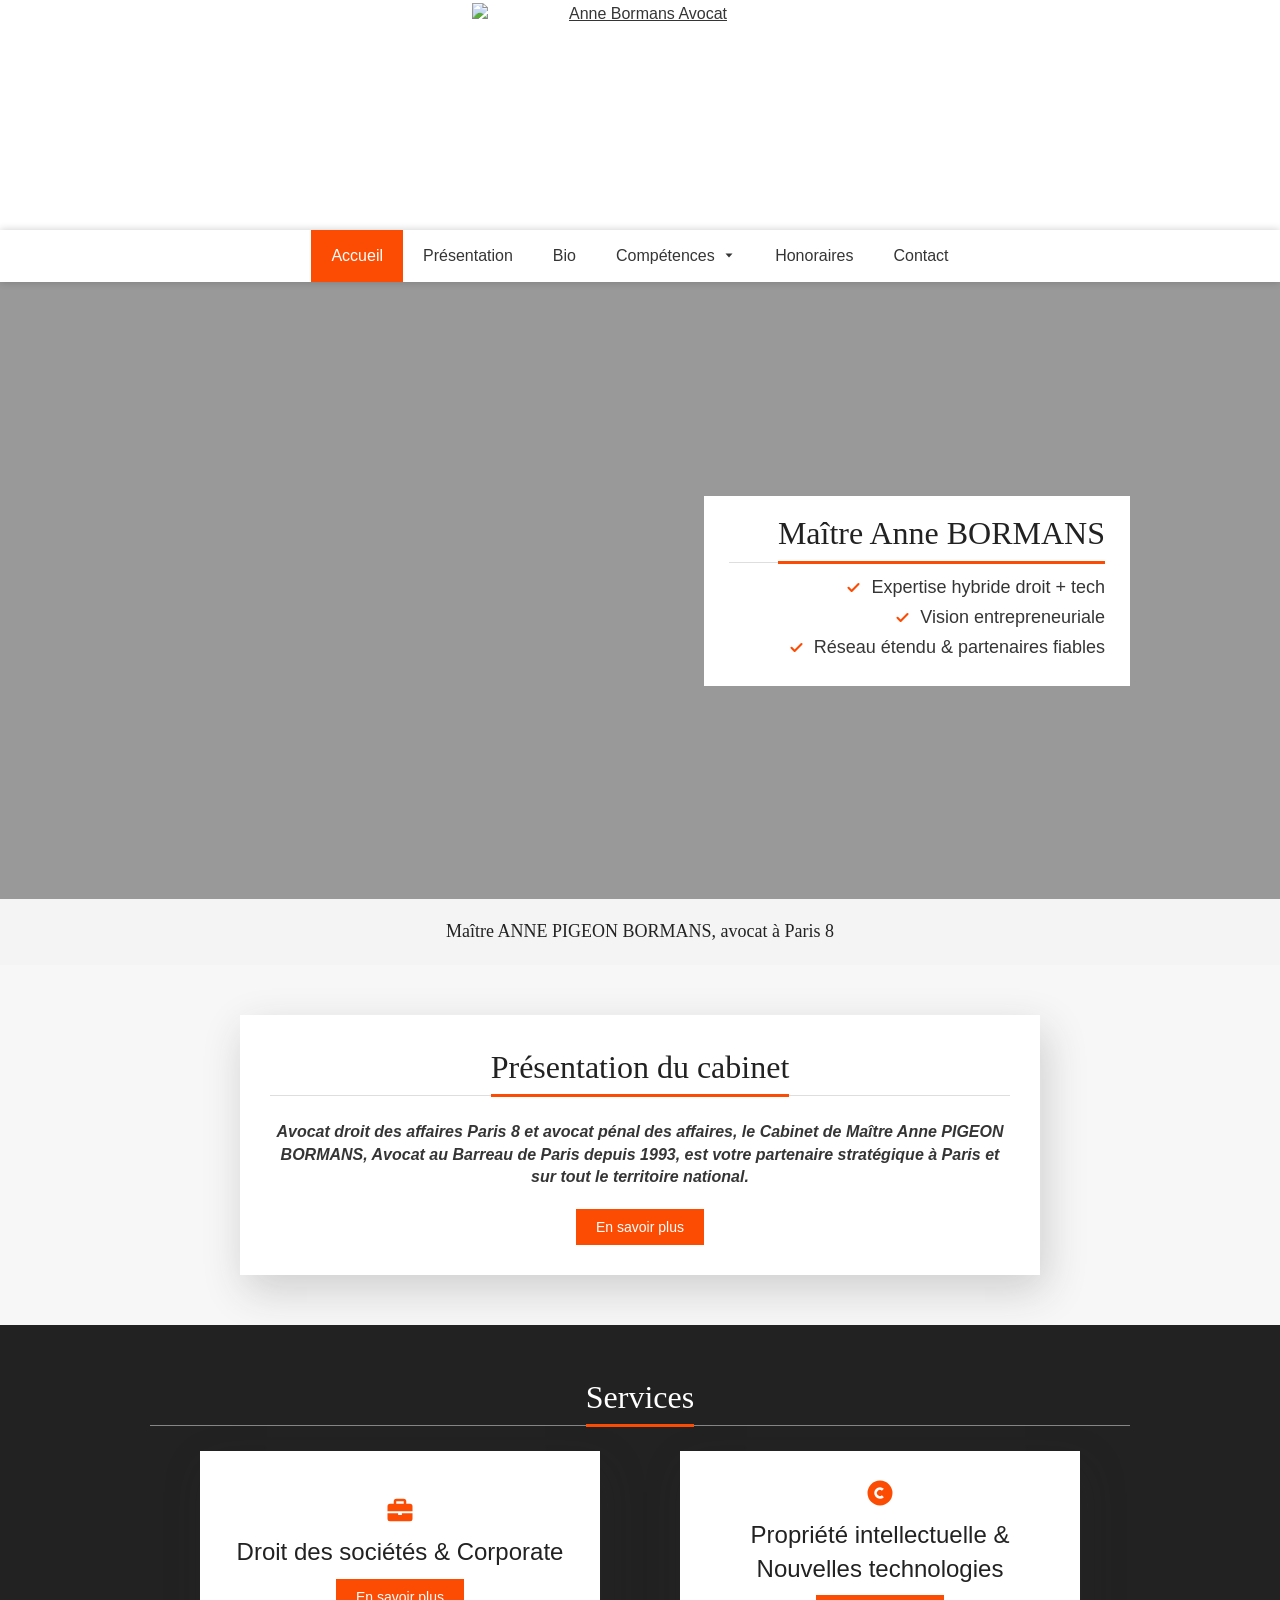
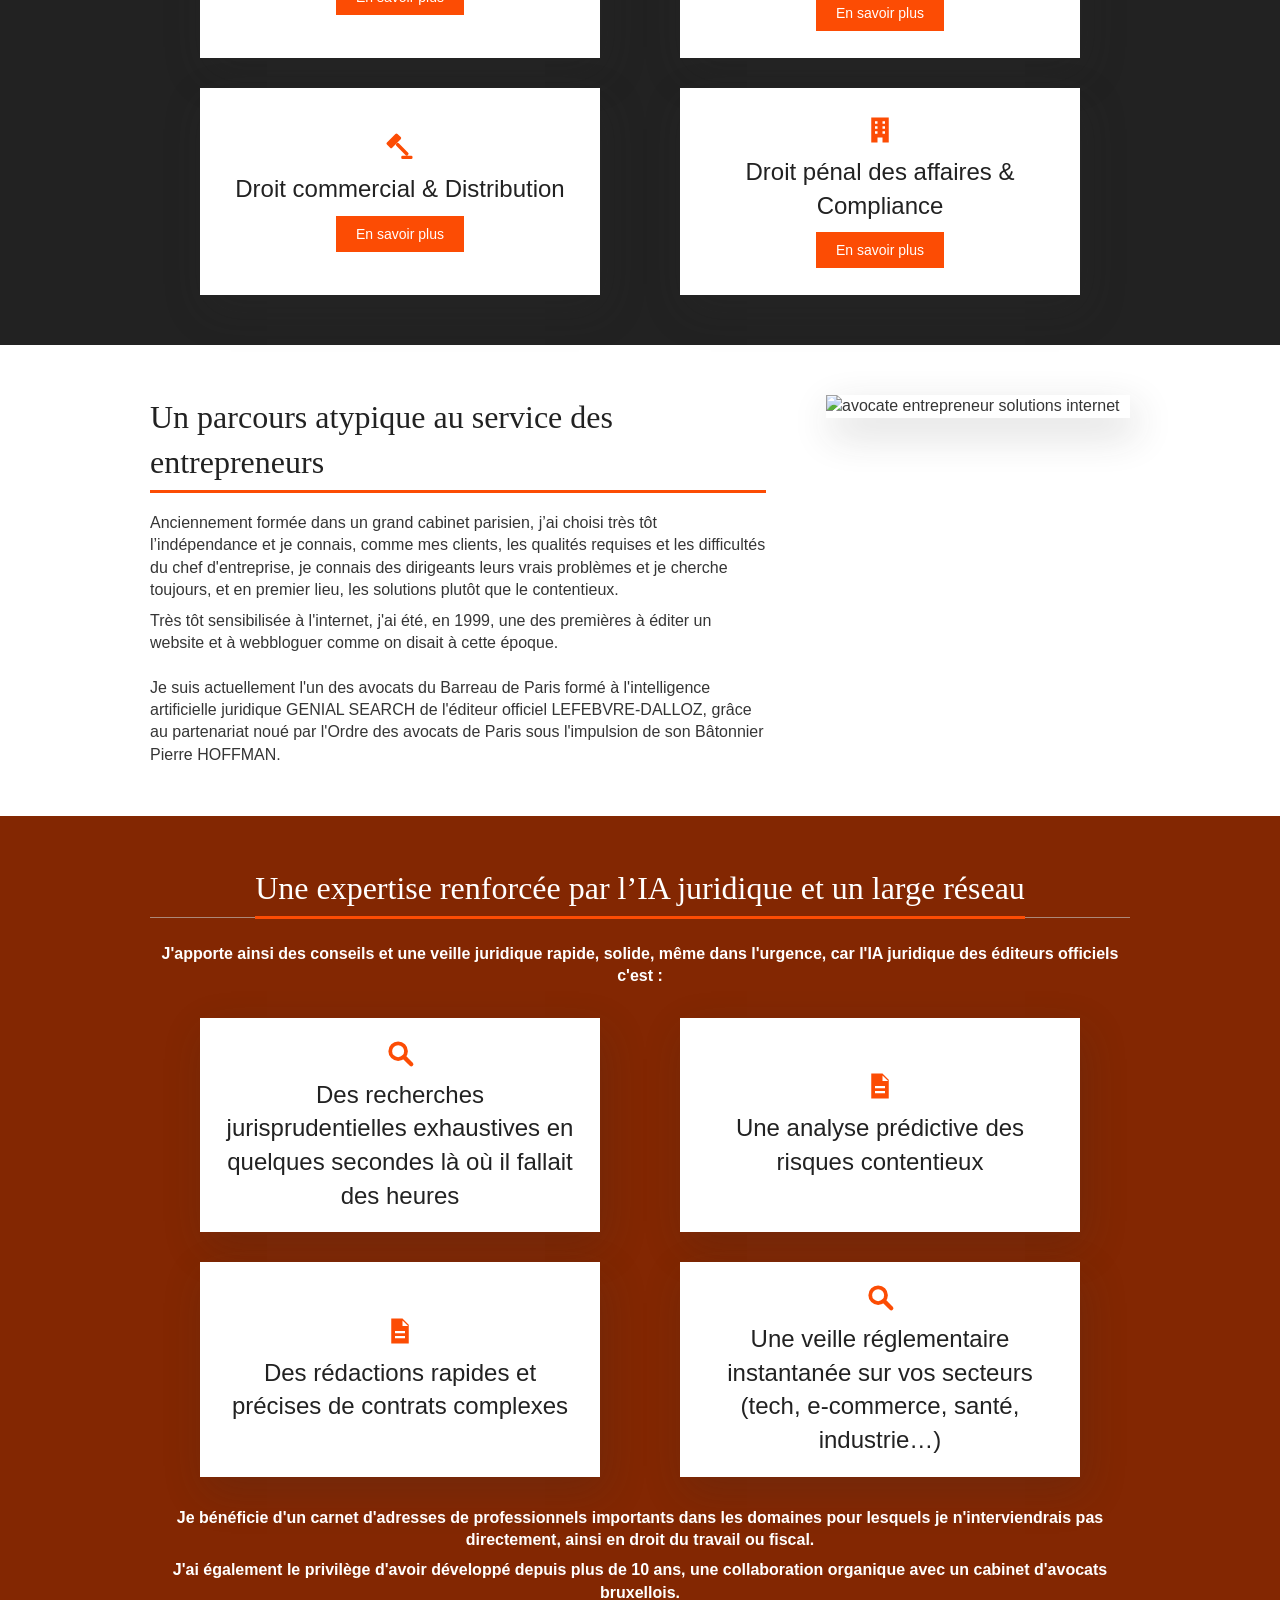
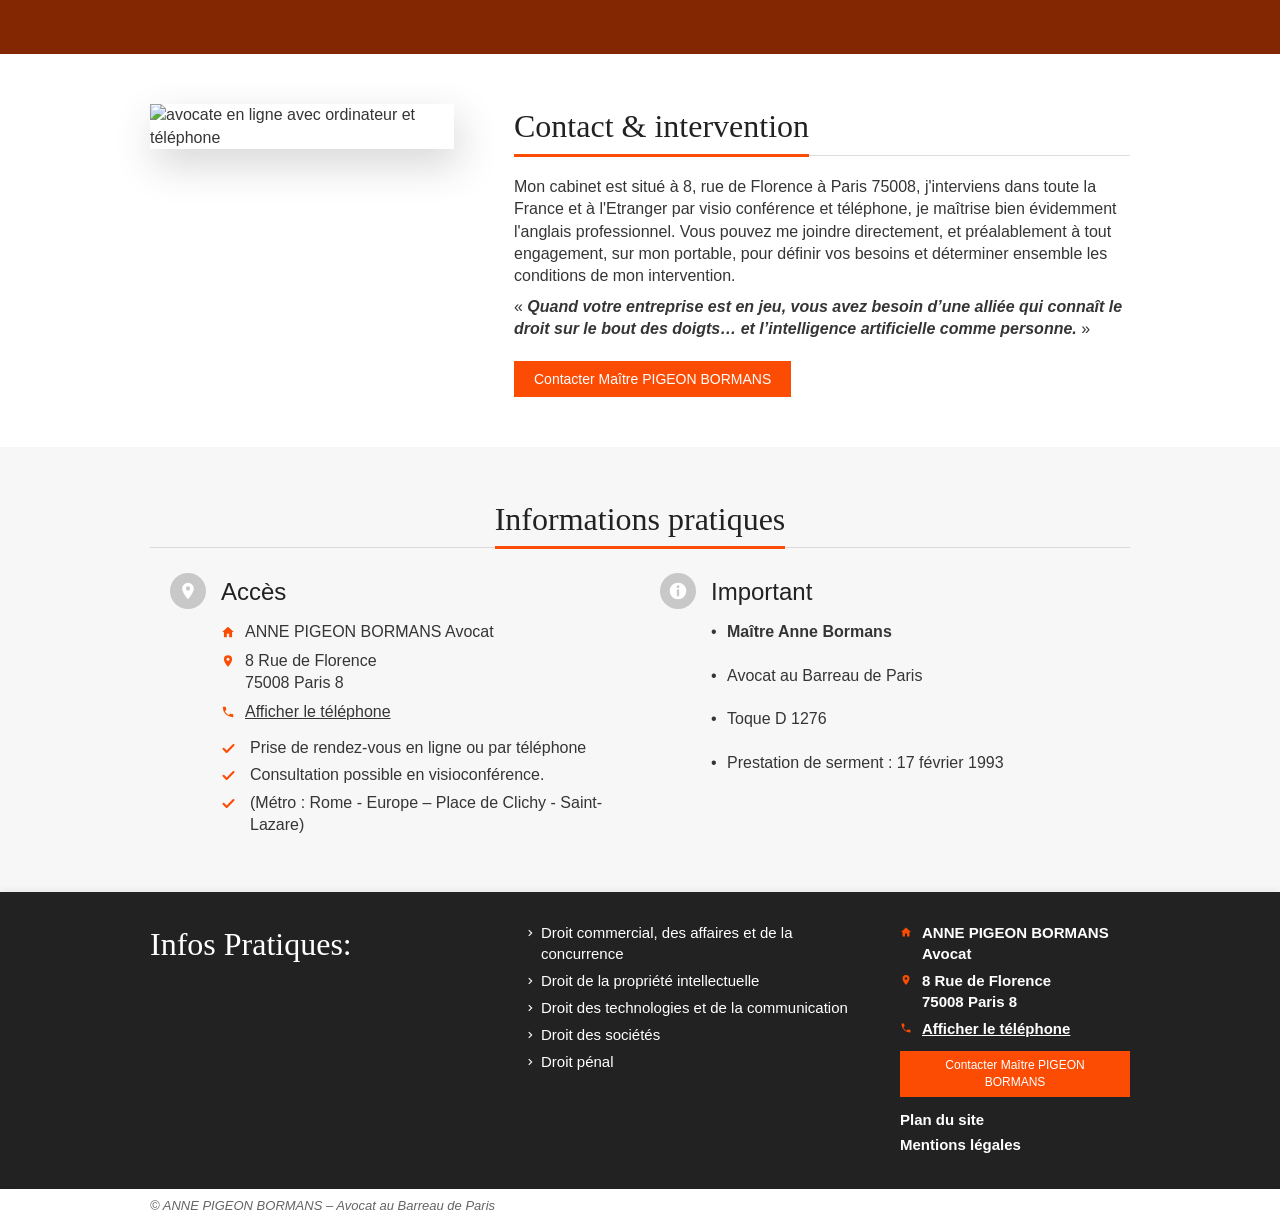
==== index.html @ 4cc4a8d3 "Site Anne PIGEON BORMANS – version initiale Co-Authored-By: Claude Opus 5.5 <noreply@anthropic.com> " ====
<!DOCTYPE html>
<html lang="fr">
<head>
  <meta charset="utf-8">
  <meta name="viewport" content="width=device-width, initial-scale=1">
  <title>Avocat droit des affaires Paris 8 – Maître Bormans</title>
  <meta name="description" content="Avocat en droit des affaires et pénal des affaires à Paris 8, apportant une expertise juridique et technologique pour accompagner les entreprises.">
  <link rel="canonical" href="https://www.annebormansavocat.fr/">
  <link rel="stylesheet" href="assets/css/style.css">
</head>
<body>

  <!-- ===================== EN-TÊTE ===================== -->
  <header class="site-header">
    <a class="logo" href="index.html"><img src="assets/img/logo.png" alt="Anne Bormans Avocat" width="336" height="224"></a>
  </header>

  <!-- Barre mobile : téléphone, plan, menu -->
  <div class="mobile-bar">
    <a href="tel:0698020542" aria-label="Appeler"><span class="i i-phone" aria-hidden="true"></span></a>
    <a href="https://maps.google.com/maps?q=8%20Rue%20de%20Florence,%20Paris%208,%2075008" target="_blank" rel="noopener" aria-label="Plan d'accès"><span class="i i-marker" aria-hidden="true"></span></a>
    <button type="button" data-open-menu aria-label="Menu"><span class="i i-bars" aria-hidden="true"></span></button>
  </div>
  <nav class="mobile-menu" aria-label="Menu mobile">
    <button class="close" type="button" data-close-menu aria-label="Fermer"><span class="i i-close" aria-hidden="true"></span></button>
      <ul>
        <li class="active"><a href="index.html">Accueil</a></li>
        <li><a href="maitre-pigeon-bormans-avocat-paris-8.html">Présentation</a></li>
        <li><a href="bio.html">Bio</a></li>
        <li>
          <button class="folder" type="button">Compétences <span class="i i-caret" aria-hidden="true"></span></button>
          <ul class="submenu">
            <li><a href="droit-commercial-des-affaires-et-de-la-concurrence-avocat-paris-8-75008.html">Droit commercial, des affaires et de la concurrence</a></li>
            <li><a href="droit-de-la-propriete-intellectuelle-avocat-paris-8-75008.html">Droit de la propriété intellectuelle</a></li>
            <li><a href="droit-des-nouvelles-technologies-de-l-informatique-et-de-la-communication-avocat-paris-8-75008.html">Droit des nouvelles technologies, de l’informatique et de la communication</a></li>
            <li><a href="droit-des-societes-avocat-paris-8-75008.html">Droit des sociétés</a></li>
            <li><a href="droit-penal-avocat-paris-8-75008.html">Droit pénal</a></li>
          </ul>
        </li>
        <li><a href="honoraires.html">Honoraires</a></li>
        <li><a href="contact-anne-pigeon-bormans-avocat-paris-8.html">Contact</a></li>
      </ul>
  </nav>

  <!-- Menu principal -->
  <nav class="main-nav" aria-label="Menu principal">
      <ul>
        <li class="active"><a href="index.html">Accueil</a></li>
        <li><a href="maitre-pigeon-bormans-avocat-paris-8.html">Présentation</a></li>
        <li><a href="bio.html">Bio</a></li>
        <li>
          <button class="folder" type="button">Compétences <span class="i i-caret" aria-hidden="true"></span></button>
          <ul class="submenu">
            <li><a href="droit-commercial-des-affaires-et-de-la-concurrence-avocat-paris-8-75008.html">Droit commercial, des affaires et de la concurrence</a></li>
            <li><a href="droit-de-la-propriete-intellectuelle-avocat-paris-8-75008.html">Droit de la propriété intellectuelle</a></li>
            <li><a href="droit-des-nouvelles-technologies-de-l-informatique-et-de-la-communication-avocat-paris-8-75008.html">Droit des nouvelles technologies, de l’informatique et de la communication</a></li>
            <li><a href="droit-des-societes-avocat-paris-8-75008.html">Droit des sociétés</a></li>
            <li><a href="droit-penal-avocat-paris-8-75008.html">Droit pénal</a></li>
          </ul>
        </li>
        <li><a href="honoraires.html">Honoraires</a></li>
        <li><a href="contact-anne-pigeon-bormans-avocat-paris-8.html">Contact</a></li>
      </ul>
  </nav>

  <!-- Bandeau photo -->
  <div class="hero">
    <div class="container">
      <div class="hero-box">
        <div class="title right"><h2><span>Maître Anne BORMANS</span></h2></div>
        <ul>
          <li><span class="i i-check" aria-hidden="true"></span>Expertise hybride droit + tech</li>
          <li><span class="i i-check" aria-hidden="true"></span>Vision entrepreneuriale</li>
          <li><span class="i i-check" aria-hidden="true"></span>Réseau étendu &amp; partenaires fiables</li>
        </ul>
      </div>
    </div>
  </div>

  <!-- Titre de la page -->
  <div class="h1-band"><h1>Maître ANNE PIGEON BORMANS, avocat à Paris 8</h1></div>

  <main>
    <!-- Présentation du cabinet -->
    <section class="section bg-gris">
      <div class="container">
        <div class="card card-center">
          <div class="title center"><h2><span>Présentation du cabinet</span></h2></div>
          <p class="lead">Avocat droit des affaires Paris 8 et avocat pénal des affaires, le Cabinet de Maître Anne PIGEON BORMANS, Avocat au Barreau de Paris depuis 1993, est votre partenaire stratégique à Paris et sur tout le territoire national.</p>
          <div class="actions center"><a class="btn" href="maitre-pigeon-bormans-avocat-paris-8.html">En savoir plus</a></div>
        </div>
      </div>
    </section>
    <!-- Services -->
    <section class="section bg-noir">
      <div class="container">
        <div class="title center"><h2><span>Services</span></h2></div>
        <div class="grid-2">
          <div class="box">
            <span class="i i-briefcase" aria-hidden="true"></span>
            <h3>Droit des sociétés &amp; Corporate</h3>
            <a class="btn" href="droit-des-societes-avocat-paris-8-75008.html">En savoir plus</a>
          </div>
          <div class="box">
            <span class="i i-copyright" aria-hidden="true"></span>
            <h3>Propriété intellectuelle &amp; Nouvelles technologies</h3>
            <a class="btn" href="droit-de-la-propriete-intellectuelle-avocat-paris-8-75008.html">En savoir plus</a>
          </div>
          <div class="box">
            <span class="i i-gavel" aria-hidden="true"></span>
            <h3>Droit commercial &amp; Distribution</h3>
            <a class="btn" href="droit-commercial-des-affaires-et-de-la-concurrence-avocat-paris-8-75008.html">En savoir plus</a>
          </div>
          <div class="box">
            <span class="i i-building" aria-hidden="true"></span>
            <h3>Droit pénal des affaires &amp; Compliance</h3>
            <a class="btn" href="droit-penal-avocat-paris-8-75008.html">En savoir plus</a>
          </div>
        </div>
      </div>
    </section>
    <!-- Un parcours atypique -->
    <section class="section">
      <div class="container">
        <div class="media reverse">
          <div class="media-img"><img src="assets/img/accueil-parcours.jpg" alt="avocate entrepreneur solutions internet" loading="lazy"></div>
          <div class="media-text">
            <div class="title left"><h2><span>Un parcours atypique au service des entrepreneurs</span></h2></div>
            <p>Anciennement formée dans un grand cabinet parisien, j’ai choisi très tôt l’indépendance et je connais, comme mes clients, les qualités requises et les difficultés du chef d'entreprise, je connais des dirigeants leurs vrais problèmes et je cherche toujours, et en premier lieu, les solutions plutôt que le contentieux.</p>
            <p>Très tôt sensibilisée à l'internet, j'ai été, en 1999, une des premières à éditer un website et à webbloguer comme on disait à cette époque.<br><br>Je suis actuellement l'un des avocats du Barreau de Paris formé à l'intelligence artificielle juridique GENIAL SEARCH de l'éditeur officiel LEFEBVRE-DALLOZ, grâce au partenariat noué par l'Ordre des avocats de Paris sous l'impulsion de son Bâtonnier Pierre HOFFMAN.</p>
          </div>
        </div>
      </div>
    </section>
    <!-- Expertise IA et réseau -->
    <section class="section bg-brique">
      <div class="container">
        <div class="title center"><h2><span>Une expertise renforcée par l’IA juridique et un large réseau</span></h2></div>
        <p class="intro-ia">J'apporte ainsi des conseils et une veille juridique rapide, solide, même dans l'urgence, car l'IA juridique des éditeurs officiels c'est :</p>
        <div class="grid-2">
          <div class="box">
            <span class="i i-search" aria-hidden="true"></span>
            <h3>Des recherches jurisprudentielles exhaustives en quelques secondes là où il fallait des heures</h3>
          </div>
          <div class="box">
            <span class="i i-document" aria-hidden="true"></span>
            <h3>Une analyse prédictive des risques contentieux</h3>
          </div>
          <div class="box">
            <span class="i i-document" aria-hidden="true"></span>
            <h3>Des rédactions rapides et précises de contrats complexes</h3>
          </div>
          <div class="box">
            <span class="i i-search" aria-hidden="true"></span>
            <h3>Une veille réglementaire instantanée sur vos secteurs (tech, e-commerce, santé, industrie…)</h3>
          </div>
        </div>
        <div class="outro-ia">
          <p>Je bénéficie d'un carnet d'adresses de professionnels importants dans les domaines pour lesquels je n'interviendrais pas directement, ainsi en droit du travail ou fiscal.</p>
          <p>J'ai également le privilège d'avoir développé depuis plus de 10 ans, une collaboration organique avec un cabinet d'avocats bruxellois.</p>
        </div>
      </div>
    </section>
    <!-- Contact & intervention -->
    <section class="section">
      <div class="container">
        <div class="media">
          <div class="media-img"><img src="assets/img/accueil-contact.jpg" alt="avocate en ligne avec ordinateur et téléphone" loading="lazy"></div>
          <div class="media-text">
            <div class="title left"><h2><span>Contact &amp; intervention</span></h2></div>
            <p>Mon cabinet est situé à 8, rue de Florence à Paris 75008, j'interviens dans toute la France et à l'Etranger par visio conférence et téléphone, je maîtrise bien évidemment l'anglais professionnel. Vous pouvez me joindre directement, et préalablement à tout engagement, sur mon portable, pour définir vos besoins et déterminer ensemble les conditions de mon intervention.</p>
            <p>« <strong><em>Quand votre entreprise est en jeu, vous avez besoin d’une alliée qui connaît le droit sur le bout des doigts… et l’intelligence artificielle comme personne.</em></strong> »</p>
            <div class="actions"><a class="btn" href="contact-anne-pigeon-bormans-avocat-paris-8.html">Contacter Maître PIGEON BORMANS</a></div>
          </div>
        </div>
      </div>
    </section>
    <!-- Informations pratiques -->
    <section class="section bg-gris">
      <div class="container">
        <div class="title center"><h2><span>Informations pratiques</span></h2></div>
        <div class="infos">
          <div class="col">
            <h3><span class="round"><span class="i i-marker" aria-hidden="true"></span></span>Accès</h3>
            <div class="lines">
              <div class="line"><span class="i i-home" aria-hidden="true"></span><span>ANNE PIGEON BORMANS Avocat</span></div>
              <div class="line"><span class="i i-marker" aria-hidden="true"></span><span>8 Rue de Florence<br>75008 Paris 8</span></div>
              <div class="line"><span class="i i-phone" aria-hidden="true"></span><a class="reveal-phone" href="tel:0698020542" data-phone="06 98 02 05 42">Afficher le téléphone</a></div>
              <ul class="checks">
                <li><span class="i i-check" aria-hidden="true"></span>Prise de rendez-vous en ligne ou par téléphone</li>
                <li><span class="i i-check" aria-hidden="true"></span>Consultation possible en visioconférence.</li>
                <li><span class="i i-check" aria-hidden="true"></span>(Métro : Rome - Europe – Place de Clichy - Saint-Lazare)</li>
              </ul>
            </div>
          </div>
          <div class="col">
            <h3><span class="round"><span class="i i-info" aria-hidden="true"></span></span>Important</h3>
            <div class="lines">
              <ul class="bullets">
                <li><strong>Maître Anne Bormans</strong></li>
                <li>Avocat au Barreau de Paris</li>
                <li>Toque D 1276</li>
                <li>Prestation de serment : 17 février 1993</li>
              </ul>
            </div>
          </div>
        </div>
      </div>
    </section>
  </main>

  <!-- ===================== PIED DE PAGE ===================== -->
  <footer class="site-footer">
    <div class="container footer-grid">
      <div><h2>Infos Pratiques:</h2></div>
      <div>
        <ul class="footer-links">
          <li><span class="i i-chevron" aria-hidden="true"></span><a href="droit-commercial-des-affaires-et-de-la-concurrence-avocat-paris-8-75008.html">Droit commercial, des affaires et de la concurrence</a></li>
          <li><span class="i i-chevron" aria-hidden="true"></span><a href="droit-de-la-propriete-intellectuelle-avocat-paris-8-75008.html">Droit de la propriété intellectuelle</a></li>
          <li><span class="i i-chevron" aria-hidden="true"></span><a href="droit-des-nouvelles-technologies-de-l-informatique-et-de-la-communication-avocat-paris-8-75008.html">Droit des technologies et de la communication</a></li>
          <li><span class="i i-chevron" aria-hidden="true"></span><a href="droit-des-societes-avocat-paris-8-75008.html">Droit des sociétés</a></li>
          <li><span class="i i-chevron" aria-hidden="true"></span><a href="droit-penal-avocat-paris-8-75008.html">Droit pénal</a></li>
        </ul>
      </div>
      <div>
        <div class="line"><span class="i i-home" aria-hidden="true"></span><span>ANNE PIGEON BORMANS Avocat</span></div>
        <div class="line"><span class="i i-marker" aria-hidden="true"></span><span>8 Rue de Florence<br>75008 Paris 8</span></div>
        <div class="line"><span class="i i-phone" aria-hidden="true"></span><a class="reveal-phone" href="tel:0698020542" data-phone="06 98 02 05 42">Afficher le téléphone</a></div>
        <a class="btn" href="contact-anne-pigeon-bormans-avocat-paris-8.html">Contacter Maître PIGEON BORMANS</a>
        <ul class="footer-legal">
          <li><a href="plan-du-site.html">Plan du site</a></li>
          <li><a href="mentions-legales.html">Mentions légales</a></li>
        </ul>
      </div>
    </div>
  </footer>
  <div class="subfooter"><div class="container">© ANNE PIGEON BORMANS – Avocat au Barreau de Paris</div></div>

  <button id="backtotop" type="button" aria-label="Retour en haut"><span class="i i-arrowup" aria-hidden="true"></span></button>
  <script src="assets/js/main.js"></script>
</body>
</html>
---- assets/css/style.css ----
/* =========================================================
   Site Anne PIGEON BORMANS – Avocat
   Feuille de style unique pour toutes les pages.
   Couleurs et polices : modifier les variables ci-dessous.
   ========================================================= */
:root{
  --orange:#fc4c04;      /* couleur principale (boutons, soulignés, icônes) */
  --orange-hover:#d93f00;
  --noir:#222222;        /* fond des sections sombres + pied de page */
  --brique:#832702;      /* fond des sections rouge brique */
  --gris-clair:#f7f7f7;  /* fond des sections gris clair */
  --texte:#353535;
  --titre:#222222;
  --ligne:rgba(200,200,200,.6);
  --ombre:5px 15px 40px 0 rgba(47,47,47,.2);
  --serif:Georgia,"Times New Roman",serif;
  --sans:"Lucida Sans","Lucida Sans Unicode","Lucida Grande","Segoe UI",Tahoma,sans-serif;
  --largeur:980px;
}
*,*::before,*::after{box-sizing:border-box}
html{scroll-behavior:smooth}
body{margin:0;font-family:var(--sans);font-size:16px;line-height:1.4;color:var(--texte);background:#fff;-webkit-font-smoothing:antialiased}
img{max-width:100%;height:auto;display:block}
a{color:inherit}
p{margin:0 0 8px}
p:last-child{margin-bottom:0}
h1,h2,h3{font-weight:normal;color:var(--titre);margin:0}
h3{font-family:var(--sans);font-size:24px;line-height:1.4}
ul{margin:0;padding:0;list-style:none}
.container{max-width:calc(var(--largeur) + 20px);margin:0 auto;padding:0 10px}
.center{text-align:center}

/* ---------- Icônes (SVG en masque, prennent la couleur du texte) ---------- */
.i{display:inline-block;width:1em;height:1em;flex:none;background:currentColor;
   -webkit-mask:var(--m) center/contain no-repeat;mask:var(--m) center/contain no-repeat;vertical-align:-.13em}

/* ---------- En-tête : logo ---------- */
.site-header{background:#fff;text-align:center;padding:3px 0}
.site-header .logo{display:inline-block}
.site-header .logo img{width:336px;height:auto;margin:0 auto}

/* ---------- Menu principal ---------- */
.main-nav{position:sticky;top:0;z-index:50;background:#fff;box-shadow:0 0 8px 0 rgba(0,0,0,.2)}
.main-nav>ul{display:flex;justify-content:center;flex-wrap:wrap}
.main-nav li{position:relative}
.main-nav a,.main-nav .folder{display:block;padding:15px 20px;text-decoration:none;color:var(--texte);font-size:16px;cursor:pointer;background:none;border:0;font-family:inherit;line-height:1.4}
.main-nav>ul>li>a:hover,.main-nav>ul>li>.folder:hover,.main-nav>ul>li.active>a,.main-nav>ul>li.active>.folder{background:var(--orange);color:#fff}
.main-nav .folder .i{font-size:12px;margin-left:4px;vertical-align:0}
.main-nav .submenu{display:none;position:absolute;left:0;top:100%;min-width:320px;background:#fff;box-shadow:0 6px 12px rgba(0,0,0,.18);text-align:left;padding:6px 0}
.main-nav li:hover>.submenu,.main-nav li:focus-within>.submenu{display:block}
.main-nav .submenu a{padding:8px 15px;font-size:15px}
.main-nav .submenu a:hover,.main-nav .submenu li.active a{color:var(--orange)}

/* ---------- En-tête mobile (affiché sous 992px) ---------- */
.mobile-bar,.mobile-menu{display:none}

/* ---------- Bandeau photo (accueil) ---------- */
.hero{height:617px;background:#999 url("../img/hero-colonnes.jpg") center/cover no-repeat;display:flex;align-items:center}
.hero .container{width:100%;display:flex;justify-content:flex-end}
.hero-box{background:#fff;width:426px;padding:15px 25px 20px;margin:10px 0;text-align:right}
.hero-box .title{margin-bottom:12px}
.hero-box li{font-size:18px;margin-bottom:5px}
.hero-box li .i{color:var(--orange);font-size:15px;margin-right:10px}

/* ---------- Bandeau du titre H1 ---------- */
.h1-band{background:rgba(200,200,200,.2);padding:20px 10px}
.h1-band h1{font-family:var(--serif);font-size:18px;line-height:1.4;text-align:center}

/* ---------- Sections ---------- */
.section{padding:50px 10px}
.bg-gris{background:var(--gris-clair)}
.bg-noir{background:var(--noir);color:#fff}
.bg-brique{background:var(--brique);color:#fff}
.bg-noir h2,.bg-noir h3,.bg-brique h2,.bg-brique h3{color:#fff}
.bg-noir .card h2,.bg-noir .card h3,.bg-brique .card h2,.bg-brique .card h3{color:var(--titre)}

/* Titre de section : souligné orange + fine ligne grise */
.title{border-bottom:1px solid var(--ligne);margin-bottom:25px}
.title h2{font-family:var(--serif);font-size:32px;line-height:1.4;margin:0}
.title h2 span{display:inline-block;border-bottom:3px solid var(--orange);padding-bottom:5px;margin-bottom:-2px}
.title.center{text-align:center}
.title.right{text-align:right}

/* Boutons */
.btn{display:inline-block;background:var(--orange);color:#fff;text-decoration:none;font-size:14px;line-height:20px;padding:8px 20px;border:0;cursor:pointer;font-family:inherit;transition:background .2s}
.btn:hover{background:var(--orange-hover)}
.btn-block{display:block;width:100%;text-align:center}
.actions{margin-top:20px}

/* Cartes blanches avec ombre */
.card{background:#fff;color:var(--texte);box-shadow:var(--ombre);padding:30px}
.card-center{max-width:800px;margin:0 auto}
.lead{font-style:italic;font-weight:bold;text-align:center}

/* Grille de 2 cartes (Services, IA, ouvrages) */
.grid-2{display:grid;grid-template-columns:1fr 1fr;gap:30px 80px;max-width:880px;margin:0 auto}
.box{background:#fff;color:var(--texte);box-shadow:var(--ombre);padding:20px 25px;text-align:center;display:flex;flex-direction:column;align-items:center;justify-content:center;gap:10px;min-height:207px}
.box .i{font-size:30px;color:var(--orange)}
.box h3{color:var(--titre)}
.box.brique{background:var(--brique);min-height:185px}
.box.brique .i,.box.brique h3{color:#fff}
.intro-ia{text-align:center;font-weight:bold;margin-bottom:30px}
.outro-ia{text-align:center;font-weight:bold;margin-top:30px}

/* Bloc image + texte */
.media{display:grid;grid-template-columns:304px 1fr;gap:60px;align-items:start}
.media.reverse{grid-template-columns:1fr 304px}
.media.reverse .media-img{order:2}
.media-img img{box-shadow:var(--ombre);width:100%}
.media-text .title{margin-bottom:20px}
.faq-q{font-style:italic}

/* Listes avec coches */
.checks li{position:relative;padding-left:29px;margin-bottom:5px}
.checks li .i{position:absolute;left:0;top:.25em;color:var(--orange);font-size:15px}
.bg-brique .media-text .checks li .i,.bg-noir .media-text .checks li .i{color:#fff}
.checks.centered li{padding-left:0;text-align:center}
.checks.centered li .i{position:static;margin-right:8px}

/* Onglets (page Présentation) */
.tabs-nav{display:grid;grid-template-columns:repeat(3,1fr)}
.tabs-nav button{background:var(--noir);color:#fff;border:0;padding:18px 22px;font-family:inherit;font-size:18px;line-height:1.4;cursor:pointer;text-align:center}
.tabs-nav button.active,.tabs-nav button:hover{background:var(--orange)}
.tab-panel{display:none;background:var(--gris-clair);padding:30px 40px}
.tab-panel.active{display:grid;grid-template-columns:1fr 1fr;gap:40px;align-items:center}
.tab-panel h3{margin-bottom:15px}
.tab-panel img{box-shadow:var(--ombre)}

/* Informations pratiques */
.infos{display:grid;grid-template-columns:1fr 1fr;gap:40px;max-width:940px;margin:0 auto}
.infos h3{display:flex;align-items:center;gap:15px;margin-bottom:12px}
.infos h3 .round{width:36px;height:36px;border-radius:50%;background:#c8c8c8;color:#fff;display:inline-flex;align-items:center;justify-content:center;font-size:20px}
.infos .col{padding-left:0}
.infos .lines{padding-left:51px}
.infos .line{display:flex;gap:10px;margin-bottom:6px}
.infos .line .i{color:var(--orange);font-size:14px;margin-top:4px}
.infos .checks{margin-top:14px}
.infos .bullets li{margin-bottom:21px;padding-left:16px;position:relative}
.infos .bullets li::before{content:"•";position:absolute;left:0}
.reveal-phone{text-decoration:underline;cursor:pointer}

/* Formulaire de contact */
.contact-form{margin-top:25px}
.form-grid{display:grid;grid-template-columns:1fr 1fr;gap:15px 30px}
.form-grid .full{grid-column:1/-1}
.contact-form label{display:block;font-size:14px;margin-bottom:6px}
.contact-form input,.contact-form textarea{width:100%;border:1px solid #ccc;padding:8px 10px;font:inherit;font-size:15px;color:var(--texte);background:#fff}
.contact-form textarea{min-height:100px;resize:vertical}
.contact-form input:focus,.contact-form textarea:focus{outline:2px solid var(--orange);outline-offset:-1px}
.contact-form .hp{display:none}
.form-status{margin-top:15px;text-align:center;font-weight:bold}

/* Pages de texte (mentions légales, plan du site) */
.prose h2{font-family:var(--serif);font-size:24px;margin:25px 0 10px}
.prose h3{font-size:18px;margin:15px 0 6px}
.prose ul{list-style:disc;padding-left:22px;margin-bottom:8px}
.prose ul li{margin-bottom:4px}
.sitemap a{color:var(--texte)}
.sitemap a:hover{color:var(--orange)}
.sitemap ul{list-style:none;padding-left:20px}
.sitemap>ul{padding-left:0}
.sitemap li{margin:6px 0}

/* ---------- Pied de page ---------- */
.site-footer{background:var(--noir);color:#fff;font-size:15px;padding:30px 10px;box-shadow:0 0 8px 0 rgba(0,0,0,.1)}
.footer-grid{display:grid;grid-template-columns:1fr 1fr 230px;gap:40px}
.site-footer h2{font-family:var(--serif);font-size:32px;color:#fff;line-height:1.4}
.footer-links li{display:flex;gap:6px;margin-bottom:6px}
.footer-links .i{font-size:10px;margin-top:6px}
.site-footer a{color:#fff;text-decoration:none}
.site-footer a:hover{text-decoration:underline}
.footer-links a.current{text-decoration:underline}
.site-footer .line{display:flex;gap:10px;margin-bottom:6px;font-weight:bold}
.site-footer .line .i{color:var(--orange);font-size:12px;margin-top:4px}
.site-footer .reveal-phone{text-decoration:underline}
.site-footer .btn{font-size:12px;padding:6px 15px;line-height:17px;margin:12px 0;text-align:center;display:block}
.footer-legal li{margin-bottom:4px;font-weight:bold}
.subfooter{background:#fff;padding:8px 10px;font-size:13px;font-style:italic;color:#646464;box-shadow:0 3px 8px 0 rgba(0,0,0,.1)}

/* Bouton retour en haut */
#backtotop{position:fixed;right:10px;bottom:20px;width:40px;height:40px;border:0;background:#444;color:#fff;font-size:17px;cursor:pointer;display:none;align-items:center;justify-content:center;z-index:60}
#backtotop.show{display:flex}

/* =========================================================
   Tablette & mobile
   ========================================================= */
@media (max-width:991px){
  .site-header .logo img{width:240px}
  .main-nav{display:none}
  .mobile-bar{display:flex;position:sticky;top:0;z-index:50;background:#e8e8e8;border-top:1px solid #ddd}
  .mobile-bar a,.mobile-bar button{flex:1;display:flex;align-items:center;justify-content:center;height:48px;color:#222;background:none;border:0;font-size:20px;cursor:pointer;text-decoration:none}
  .mobile-menu.open{display:block;position:fixed;inset:0;z-index:70;background:#fff;overflow:auto;padding:10px 0 40px}
  .mobile-menu .close{display:block;margin:0 10px 10px auto;background:none;border:0;font-size:26px;cursor:pointer;color:#222}
  .mobile-menu a,.mobile-menu .folder{display:flex;justify-content:space-between;width:100%;padding:13px 20px;border:0;border-bottom:1px solid #eee;background:none;text-align:left;font:inherit;color:var(--texte);text-decoration:none;cursor:pointer}
  .mobile-menu li.active>a{background:var(--orange);color:#fff}
  .mobile-menu .submenu{display:none;background:#f7f7f7}
  .mobile-menu .submenu a{padding-left:35px;font-size:15px}
  .mobile-menu li.open>.submenu{display:block}
  .hero{height:auto;padding:12px 0}
  .hero-box{width:100%}
  .section{padding:35px 10px}
  .media,.media.reverse{grid-template-columns:1fr;gap:25px}
  .media.reverse .media-img{order:0}
  .media-img{max-width:420px;margin:0 auto}
  .grid-2{grid-template-columns:1fr;gap:20px}
  .tabs-nav{grid-template-columns:1fr}
  .tab-panel.active{grid-template-columns:1fr;padding:25px}
  .infos{grid-template-columns:1fr}
  .footer-grid{grid-template-columns:1fr;gap:25px}
}
@media (max-width:600px){
  .title h2{font-size:26px}
  .site-footer h2{font-size:26px}
  h3{font-size:20px}
  .card{padding:20px}
  .form-grid{grid-template-columns:1fr}
  .infos .lines{padding-left:0}
}

/* ---------- Icônes (générées) ---------- */
.i-check{--m:url("data:image/svg+xml,%3Csvg xmlns='http://www.w3.org/2000/svg' viewBox='0 0 24 24'%3E%3Cpath d='M4 12.5l5 5L20 6.5' fill='none' stroke='%23000' stroke-width='3.4' stroke-linecap='round' stroke-linejoin='round'/%3E%3C/svg%3E")}
.i-briefcase{--m:url("data:image/svg+xml,%3Csvg xmlns='http://www.w3.org/2000/svg' viewBox='0 0 24 24'%3E%3Cpath fill-rule='evenodd' d='M9 3h6a2 2 0 0 1 2 2v2h3a2 2 0 0 1 2 2v4H2V9a2 2 0 0 1 2-2h3V5a2 2 0 0 1 2-2zm0 2v2h6V5zM2 14.5h8.5V16h3v-1.5H22V19a2 2 0 0 1-2 2H4a2 2 0 0 1-2-2z'/%3E%3C/svg%3E")}
.i-copyright{--m:url("data:image/svg+xml,%3Csvg xmlns='http://www.w3.org/2000/svg' viewBox='0 0 24 24'%3E%3Cpath fill-rule='evenodd' d='M12 2a10 10 0 1 1 0 20 10 10 0 0 1 0-20zm3.1 6.6a4.6 4.6 0 1 0 0 6.8l-1.6-1.6a2.4 2.4 0 1 1 0-3.6z'/%3E%3C/svg%3E")}
.i-gavel{--m:url("data:image/svg+xml,%3Csvg xmlns='http://www.w3.org/2000/svg' viewBox='0 0 24 24'%3E%3Cg transform='rotate%28-45 12 12%29'%3E%3Crect x='6' y='2' width='12' height='6' rx='1.2'/%3E%3Crect x='10.6' y='8' width='2.8' height='13' rx='1.2'/%3E%3C/g%3E%3Crect x='13' y='19' width='9' height='2.6' rx='1'/%3E%3C/svg%3E")}
.i-building{--m:url("data:image/svg+xml,%3Csvg xmlns='http://www.w3.org/2000/svg' viewBox='0 0 24 24'%3E%3Cpath fill-rule='evenodd' d='M5 2h14v20h-5v-4h-4v4H5zm3 3v2h2V5zm6 0v2h2V5zM8 9v2h2V9zm6 0v2h2V9zm-6 4v2h2v-2zm6 0v2h2v-2z'/%3E%3C/svg%3E")}
.i-search{--m:url("data:image/svg+xml,%3Csvg xmlns='http://www.w3.org/2000/svg' viewBox='0 0 24 24'%3E%3Ccircle cx='10.5' cy='10.5' r='6.3' fill='none' stroke='%23000' stroke-width='3'/%3E%3Cpath d='M15.3 15.3L21 21' stroke='%23000' stroke-width='3.4' stroke-linecap='round'/%3E%3C/svg%3E")}
.i-document{--m:url("data:image/svg+xml,%3Csvg xmlns='http://www.w3.org/2000/svg' viewBox='0 0 24 24'%3E%3Cpath fill-rule='evenodd' d='M5 2h9l5 5v15H5zm9 1.5V8h4.5zM8 12v1.8h8V12zm0 4v1.8h8V16z'/%3E%3C/svg%3E")}
.i-newspaper{--m:url("data:image/svg+xml,%3Csvg xmlns='http://www.w3.org/2000/svg' viewBox='0 0 24 24'%3E%3Cpath fill-rule='evenodd' d='M4 3h16v16a2 2 0 0 1-2 2H5a3 3 0 0 1-3-3V8h2zm3 3v4h6V6zm8 0v1.6h3V6zm0 3v1.6h3V9zM7 12v1.6h11V12zm0 3v1.6h11V15z'/%3E%3C/svg%3E")}
.i-bookopen{--m:url("data:image/svg+xml,%3Csvg xmlns='http://www.w3.org/2000/svg' viewBox='0 0 24 24'%3E%3Cpath d='M2 4.5c3.5-1 7-.8 9.2 1.2V20c-2.4-1.6-5.6-1.8-9.2-1zM22 4.5c-3.5-1-7-.8-9.2 1.2V20c2.4-1.6 5.6-1.8 9.2-1z'/%3E%3C/svg%3E")}
.i-book{--m:url("data:image/svg+xml,%3Csvg xmlns='http://www.w3.org/2000/svg' viewBox='0 0 24 24'%3E%3Cpath fill-rule='evenodd' d='M6 2h13v15H7a1.5 1.5 0 0 0 0 3h12v2H7a3.5 3.5 0 0 1-3.5-3.5V4.5A2.5 2.5 0 0 1 6 2zm3 4v1.8h7V6z'/%3E%3C/svg%3E")}
.i-bulb{--m:url("data:image/svg+xml,%3Csvg xmlns='http://www.w3.org/2000/svg' viewBox='0 0 24 24'%3E%3Cpath d='M12 2a7 7 0 0 0-4 12.7V17h8v-2.3A7 7 0 0 0 12 2z'/%3E%3Crect x='8' y='18.3' width='8' height='1.9' rx='.9'/%3E%3Crect x='9.5' y='21' width='5' height='1.8' rx='.9'/%3E%3C/svg%3E")}
.i-marker{--m:url("data:image/svg+xml,%3Csvg xmlns='http://www.w3.org/2000/svg' viewBox='0 0 24 24'%3E%3Cpath fill-rule='evenodd' d='M12 2a7 7 0 0 0-7 7c0 5.2 7 13 7 13s7-7.8 7-13a7 7 0 0 0-7-7zm0 9.6A2.6 2.6 0 1 1 12 6.4a2.6 2.6 0 0 1 0 5.2z'/%3E%3C/svg%3E")}
.i-info{--m:url("data:image/svg+xml,%3Csvg xmlns='http://www.w3.org/2000/svg' viewBox='0 0 24 24'%3E%3Cpath fill-rule='evenodd' d='M12 2a10 10 0 1 1 0 20 10 10 0 0 1 0-20zm-1.4 8.2v8h2.8v-8zM12 5.2a1.7 1.7 0 1 0 0 3.4 1.7 1.7 0 0 0 0-3.4z'/%3E%3C/svg%3E")}
.i-home{--m:url("data:image/svg+xml,%3Csvg xmlns='http://www.w3.org/2000/svg' viewBox='0 0 24 24'%3E%3Cpath d='M12 3l10 9h-3v9h-5v-6h-4v6H5v-9H2z'/%3E%3C/svg%3E")}
.i-phone{--m:url("data:image/svg+xml,%3Csvg xmlns='http://www.w3.org/2000/svg' viewBox='0 0 24 24'%3E%3Cpath d='M6.6 10.8a15.1 15.1 0 0 0 6.6 6.6l2.2-2.2a1 1 0 0 1 1-.25 11.4 11.4 0 0 0 3.6.57 1 1 0 0 1 1 1V20a1 1 0 0 1-1 1A17 17 0 0 1 3 4a1 1 0 0 1 1-1h3.5a1 1 0 0 1 1 1c0 1.25.2 2.45.57 3.57a1 1 0 0 1-.25 1z'/%3E%3C/svg%3E")}
.i-chevron{--m:url("data:image/svg+xml,%3Csvg xmlns='http://www.w3.org/2000/svg' viewBox='0 0 24 24'%3E%3Cpath d='M9 5l7 7-7 7' fill='none' stroke='%23000' stroke-width='2.6'/%3E%3C/svg%3E")}
.i-caret{--m:url("data:image/svg+xml,%3Csvg xmlns='http://www.w3.org/2000/svg' viewBox='0 0 24 24'%3E%3Cpath d='M5 9h14l-7 8z'/%3E%3C/svg%3E")}
.i-arrowup{--m:url("data:image/svg+xml,%3Csvg xmlns='http://www.w3.org/2000/svg' viewBox='0 0 24 24'%3E%3Cpath d='M12 4l-7.5 8.5H9V20h6v-7.5h4.5z'/%3E%3C/svg%3E")}
.i-bars{--m:url("data:image/svg+xml,%3Csvg xmlns='http://www.w3.org/2000/svg' viewBox='0 0 24 24'%3E%3Cpath d='M3 5.5h18v2.4H3zM3 10.8h18v2.4H3zM3 16.1h18v2.4H3z'/%3E%3C/svg%3E")}
.i-close{--m:url("data:image/svg+xml,%3Csvg xmlns='http://www.w3.org/2000/svg' viewBox='0 0 24 24'%3E%3Cpath d='M5 5l14 14M19 5L5 19' stroke='%23000' stroke-width='2.8' stroke-linecap='round'/%3E%3C/svg%3E")}
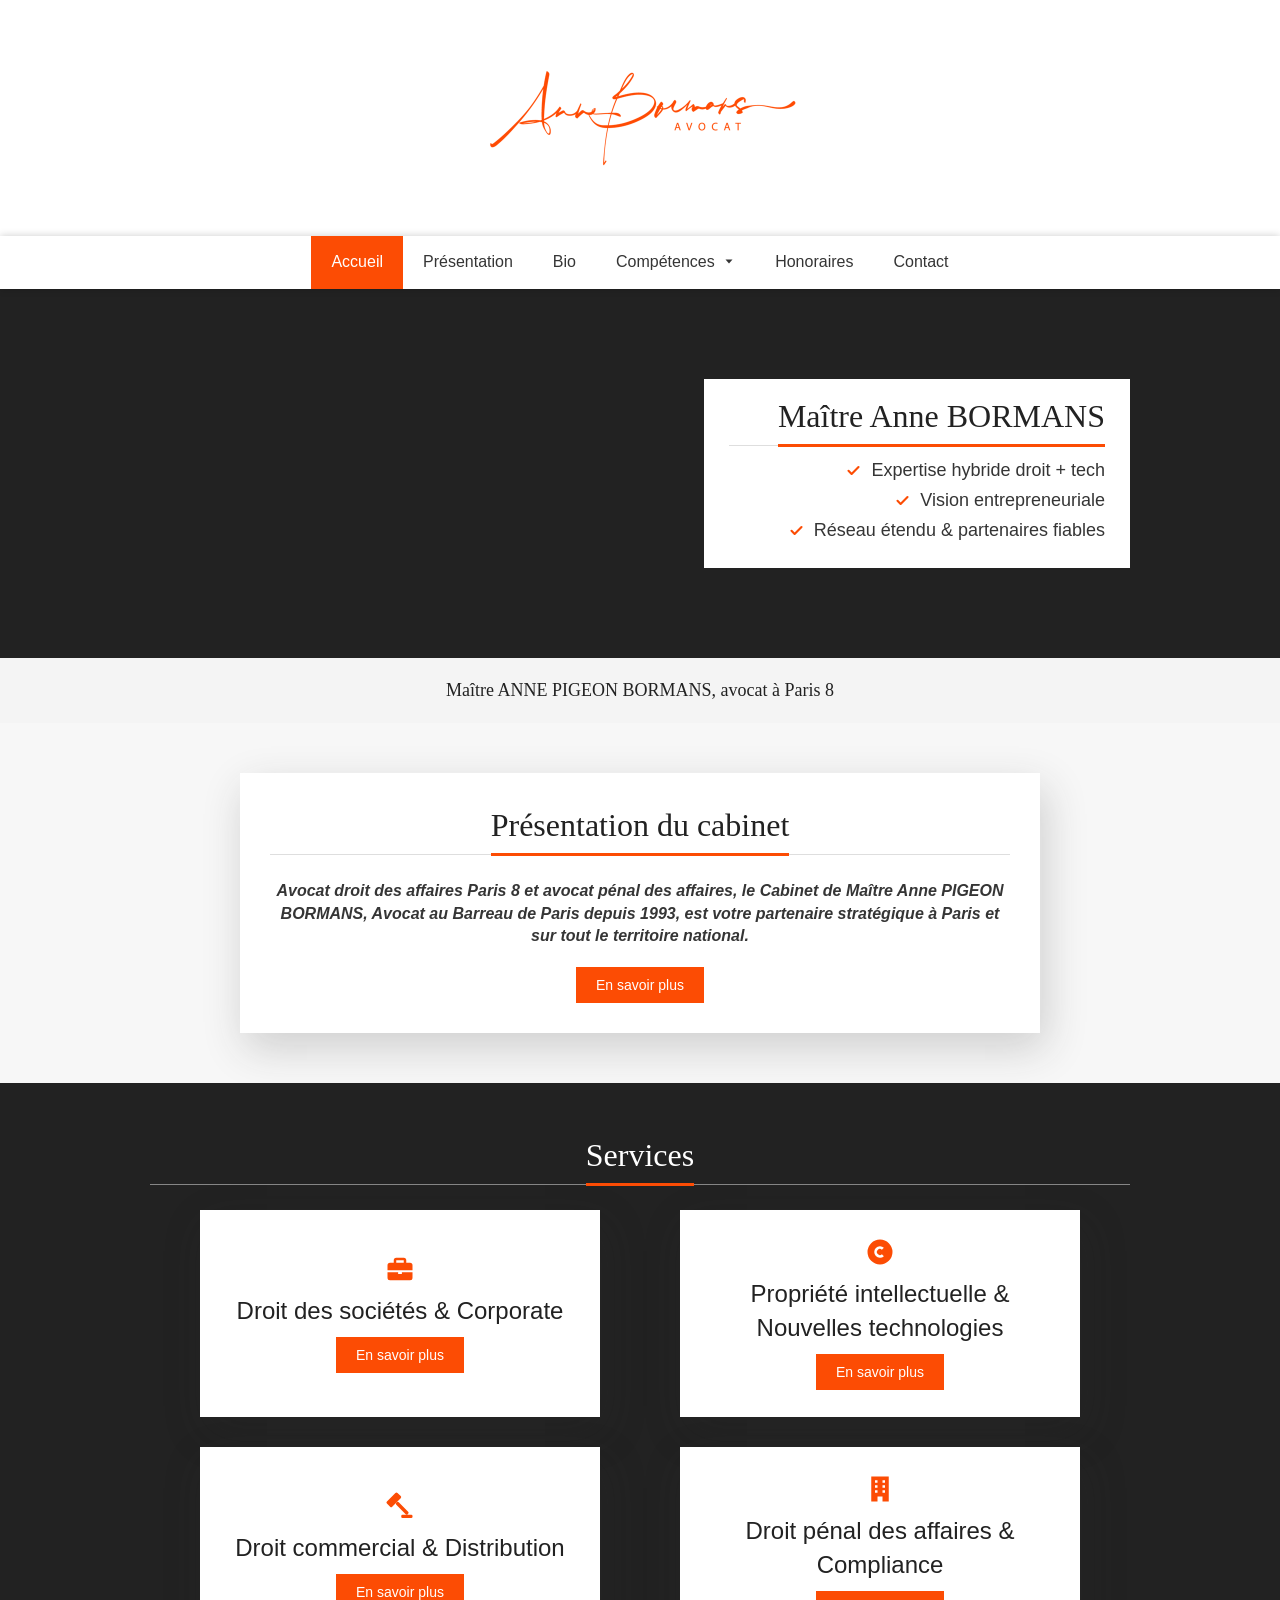
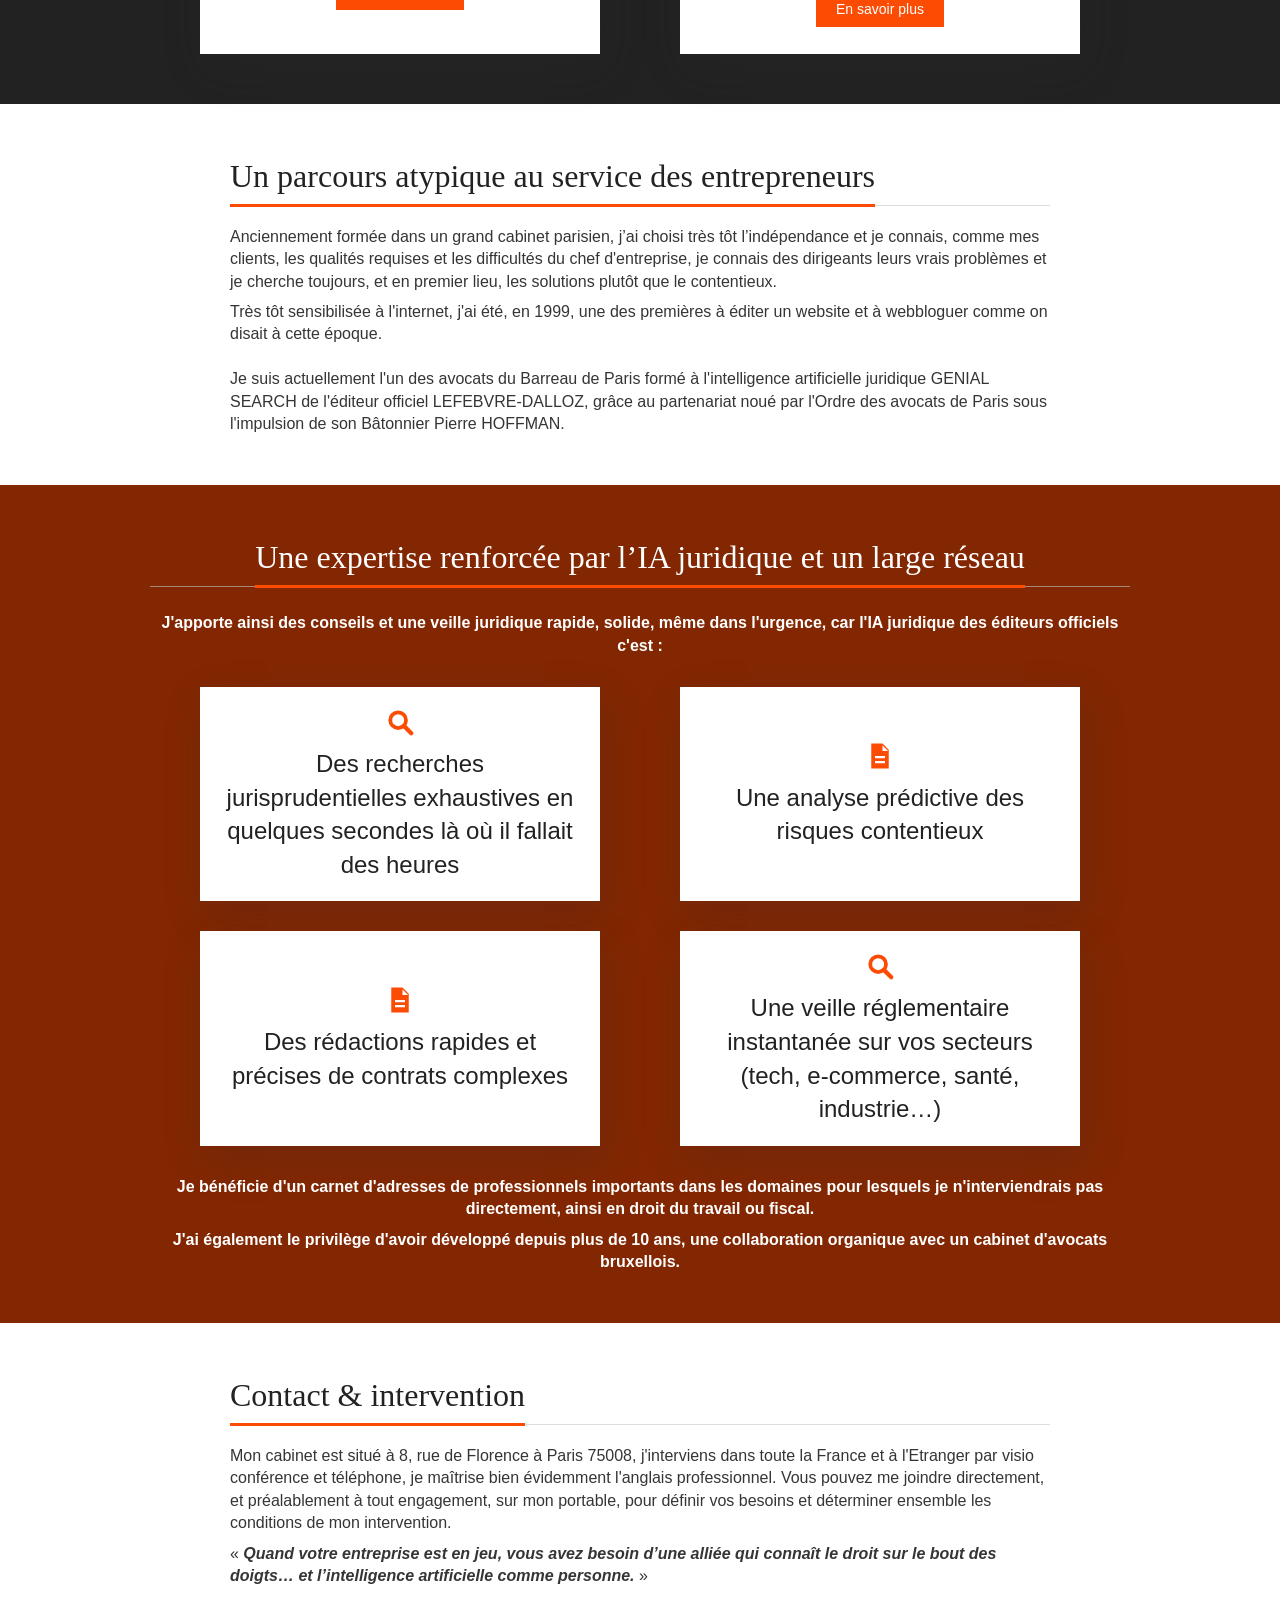
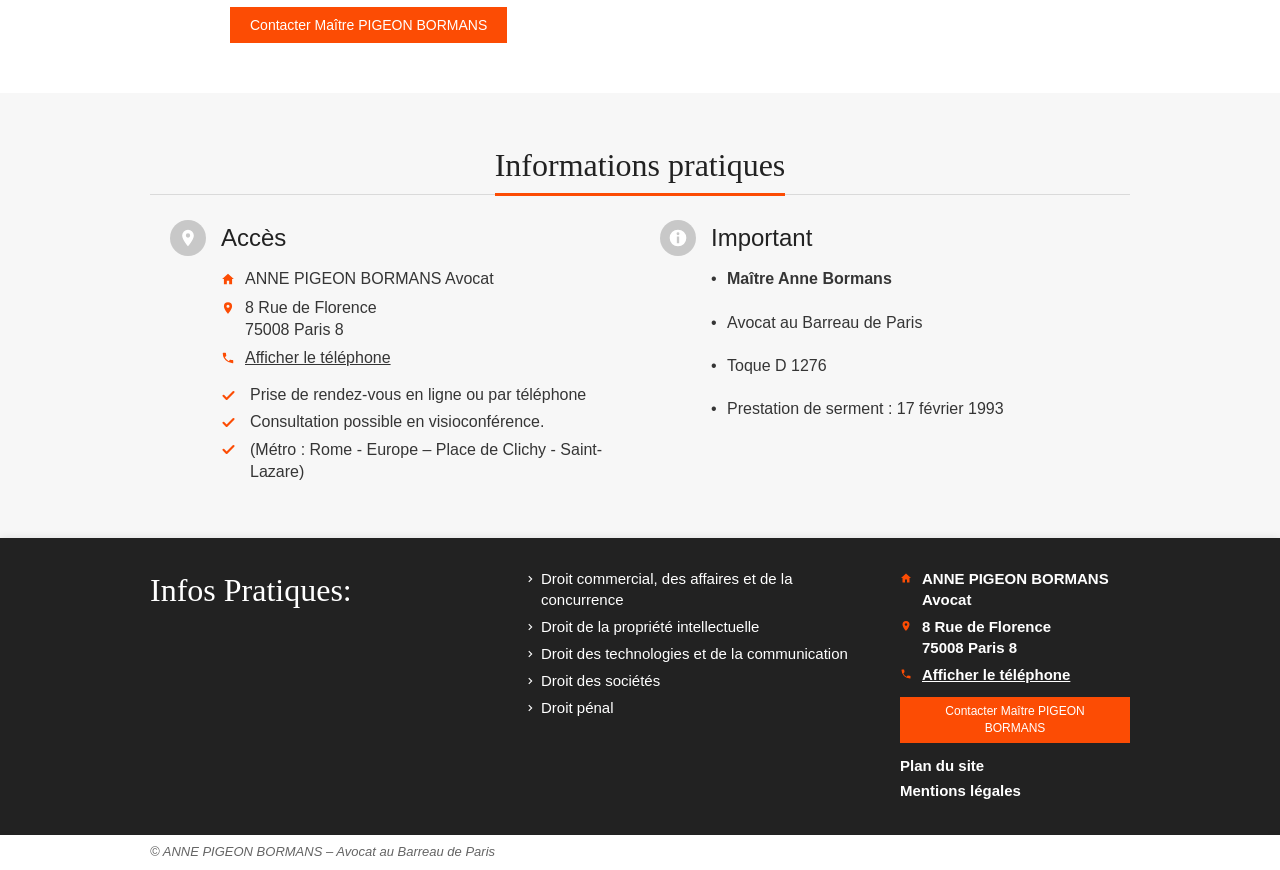
==== commit 795dfd6a: "Retrait des photos : seul le logo est conservé Co-Authored-By: Claude Opus 5.5 <noreply@anthropic.co" ====
--- a/index.html
+++ b/index.html
@@ -122,13 +122,10 @@
     <!-- Un parcours atypique -->
     <section class="section">
       <div class="container">
-        <div class="media reverse">
-          <div class="media-img"><img src="assets/img/accueil-parcours.jpg" alt="avocate entrepreneur solutions internet" loading="lazy"></div>
-          <div class="media-text">
+        <div class="text-block">
             <div class="title left"><h2><span>Un parcours atypique au service des entrepreneurs</span></h2></div>
             <p>Anciennement formée dans un grand cabinet parisien, j’ai choisi très tôt l’indépendance et je connais, comme mes clients, les qualités requises et les difficultés du chef d'entreprise, je connais des dirigeants leurs vrais problèmes et je cherche toujours, et en premier lieu, les solutions plutôt que le contentieux.</p>
             <p>Très tôt sensibilisée à l'internet, j'ai été, en 1999, une des premières à éditer un website et à webbloguer comme on disait à cette époque.<br><br>Je suis actuellement l'un des avocats du Barreau de Paris formé à l'intelligence artificielle juridique GENIAL SEARCH de l'éditeur officiel LEFEBVRE-DALLOZ, grâce au partenariat noué par l'Ordre des avocats de Paris sous l'impulsion de son Bâtonnier Pierre HOFFMAN.</p>
-          </div>
         </div>
       </div>
     </section>
@@ -164,14 +161,11 @@
     <!-- Contact & intervention -->
     <section class="section">
       <div class="container">
-        <div class="media">
-          <div class="media-img"><img src="assets/img/accueil-contact.jpg" alt="avocate en ligne avec ordinateur et téléphone" loading="lazy"></div>
-          <div class="media-text">
+        <div class="text-block">
             <div class="title left"><h2><span>Contact &amp; intervention</span></h2></div>
             <p>Mon cabinet est situé à 8, rue de Florence à Paris 75008, j'interviens dans toute la France et à l'Etranger par visio conférence et téléphone, je maîtrise bien évidemment l'anglais professionnel. Vous pouvez me joindre directement, et préalablement à tout engagement, sur mon portable, pour définir vos besoins et déterminer ensemble les conditions de mon intervention.</p>
             <p>« <strong><em>Quand votre entreprise est en jeu, vous avez besoin d’une alliée qui connaît le droit sur le bout des doigts… et l’intelligence artificielle comme personne.</em></strong> »</p>
             <div class="actions"><a class="btn" href="contact-anne-pigeon-bormans-avocat-paris-8.html">Contacter Maître PIGEON BORMANS</a></div>
-          </div>
         </div>
       </div>
     </section>
--- a/assets/css/style.css
+++ b/assets/css/style.css
@@ -55,7 +55,7 @@
 .mobile-bar,.mobile-menu{display:none}
 
 /* ---------- Bandeau photo (accueil) ---------- */
-.hero{height:617px;background:#999 url("../img/hero-colonnes.jpg") center/cover no-repeat;display:flex;align-items:center}
+.hero{background:var(--noir);padding:80px 0;display:flex;align-items:center}
 .hero .container{width:100%;display:flex;justify-content:flex-end}
 .hero-box{background:#fff;width:426px;padding:15px 25px 20px;margin:10px 0;text-align:right}
 .hero-box .title{margin-bottom:12px}
@@ -108,6 +108,8 @@
 .media.reverse .media-img{order:2}
 .media-img img{box-shadow:var(--ombre);width:100%}
 .media-text .title{margin-bottom:20px}
+.text-block{max-width:820px;margin:0 auto}
+.text-block .title{margin-bottom:20px}
 .faq-q{font-style:italic}
 
 /* Listes avec coches */
@@ -122,7 +124,7 @@
 .tabs-nav button{background:var(--noir);color:#fff;border:0;padding:18px 22px;font-family:inherit;font-size:18px;line-height:1.4;cursor:pointer;text-align:center}
 .tabs-nav button.active,.tabs-nav button:hover{background:var(--orange)}
 .tab-panel{display:none;background:var(--gris-clair);padding:30px 40px}
-.tab-panel.active{display:grid;grid-template-columns:1fr 1fr;gap:40px;align-items:center}
+.tab-panel.active{display:block}
 .tab-panel h3{margin-bottom:15px}
 .tab-panel img{box-shadow:var(--ombre)}
 
@@ -196,7 +198,7 @@
   .mobile-menu .submenu{display:none;background:#f7f7f7}
   .mobile-menu .submenu a{padding-left:35px;font-size:15px}
   .mobile-menu li.open>.submenu{display:block}
-  .hero{height:auto;padding:12px 0}
+  .hero{padding:12px 0}
   .hero-box{width:100%}
   .section{padding:35px 10px}
   .media,.media.reverse{grid-template-columns:1fr;gap:25px}
@@ -204,7 +206,7 @@
   .media-img{max-width:420px;margin:0 auto}
   .grid-2{grid-template-columns:1fr;gap:20px}
   .tabs-nav{grid-template-columns:1fr}
-  .tab-panel.active{grid-template-columns:1fr;padding:25px}
+  .tab-panel.active{padding:25px}
   .infos{grid-template-columns:1fr}
   .footer-grid{grid-template-columns:1fr;gap:25px}
 }
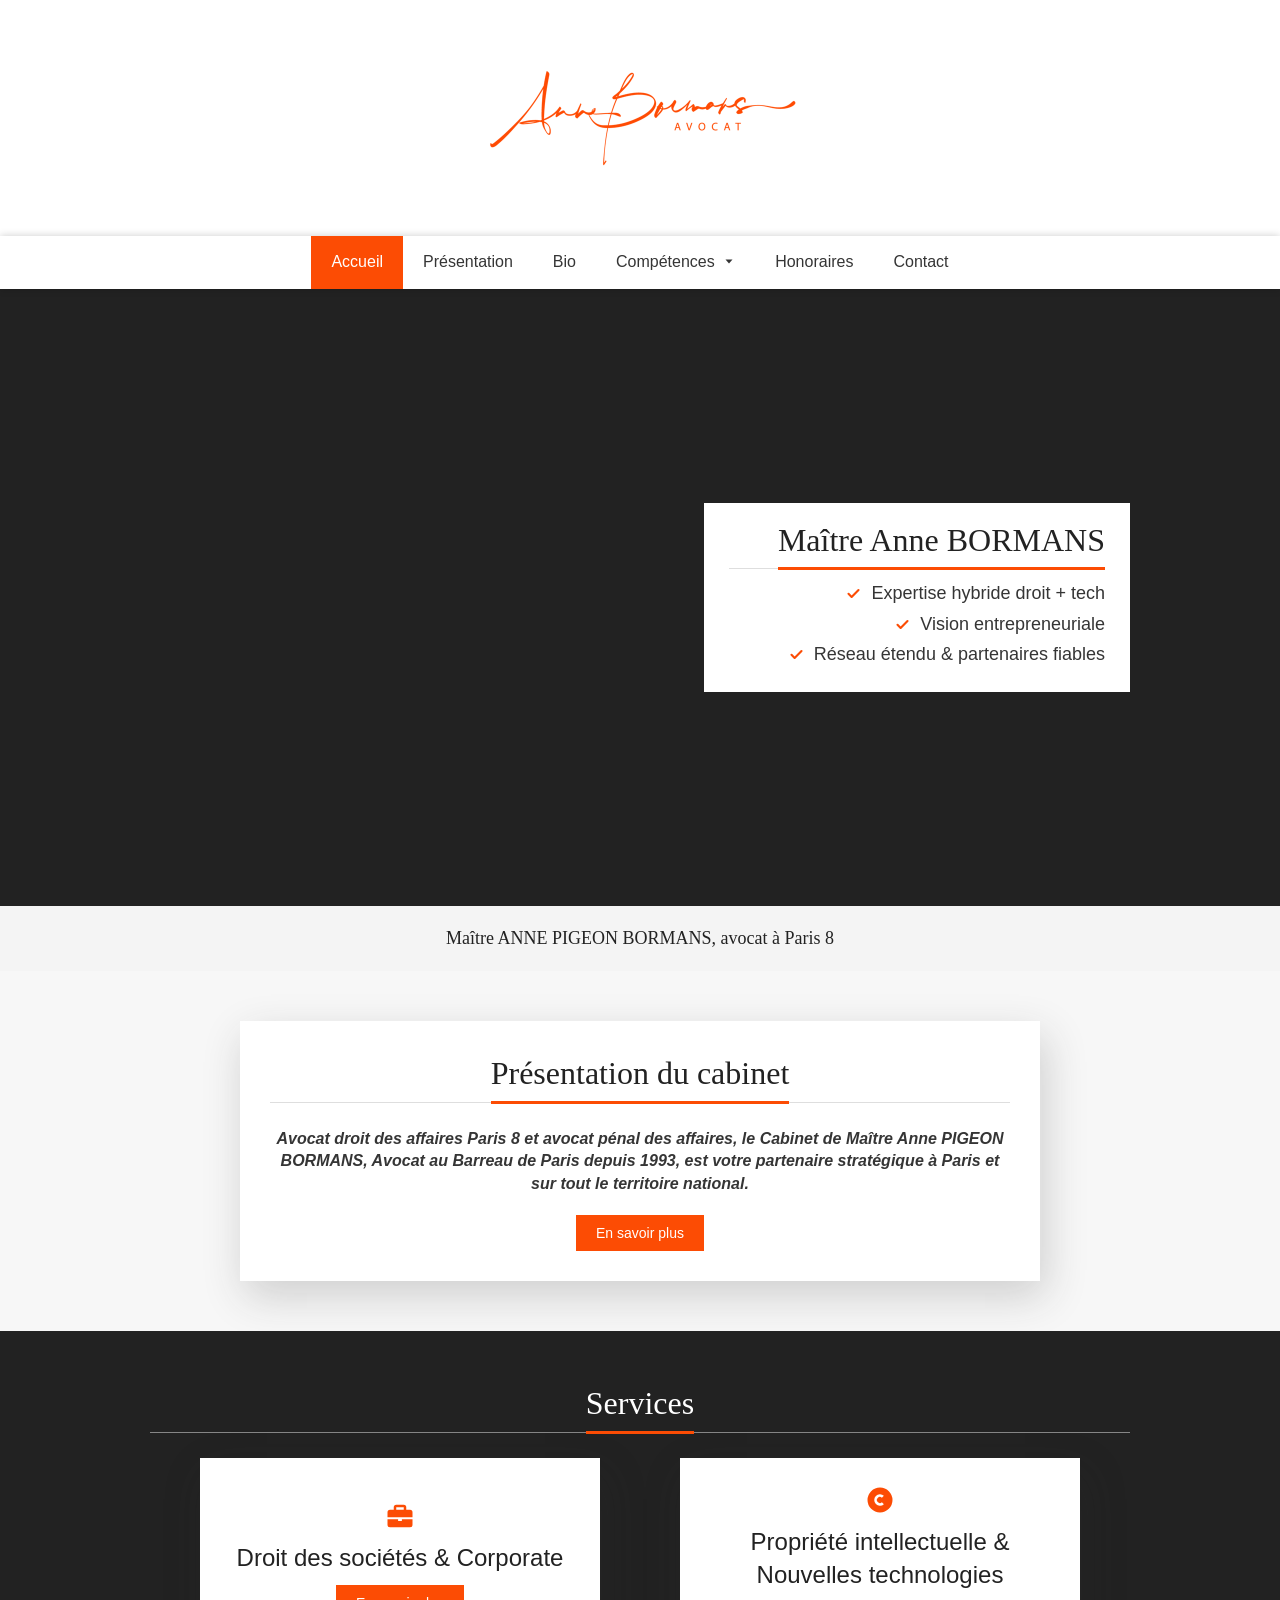
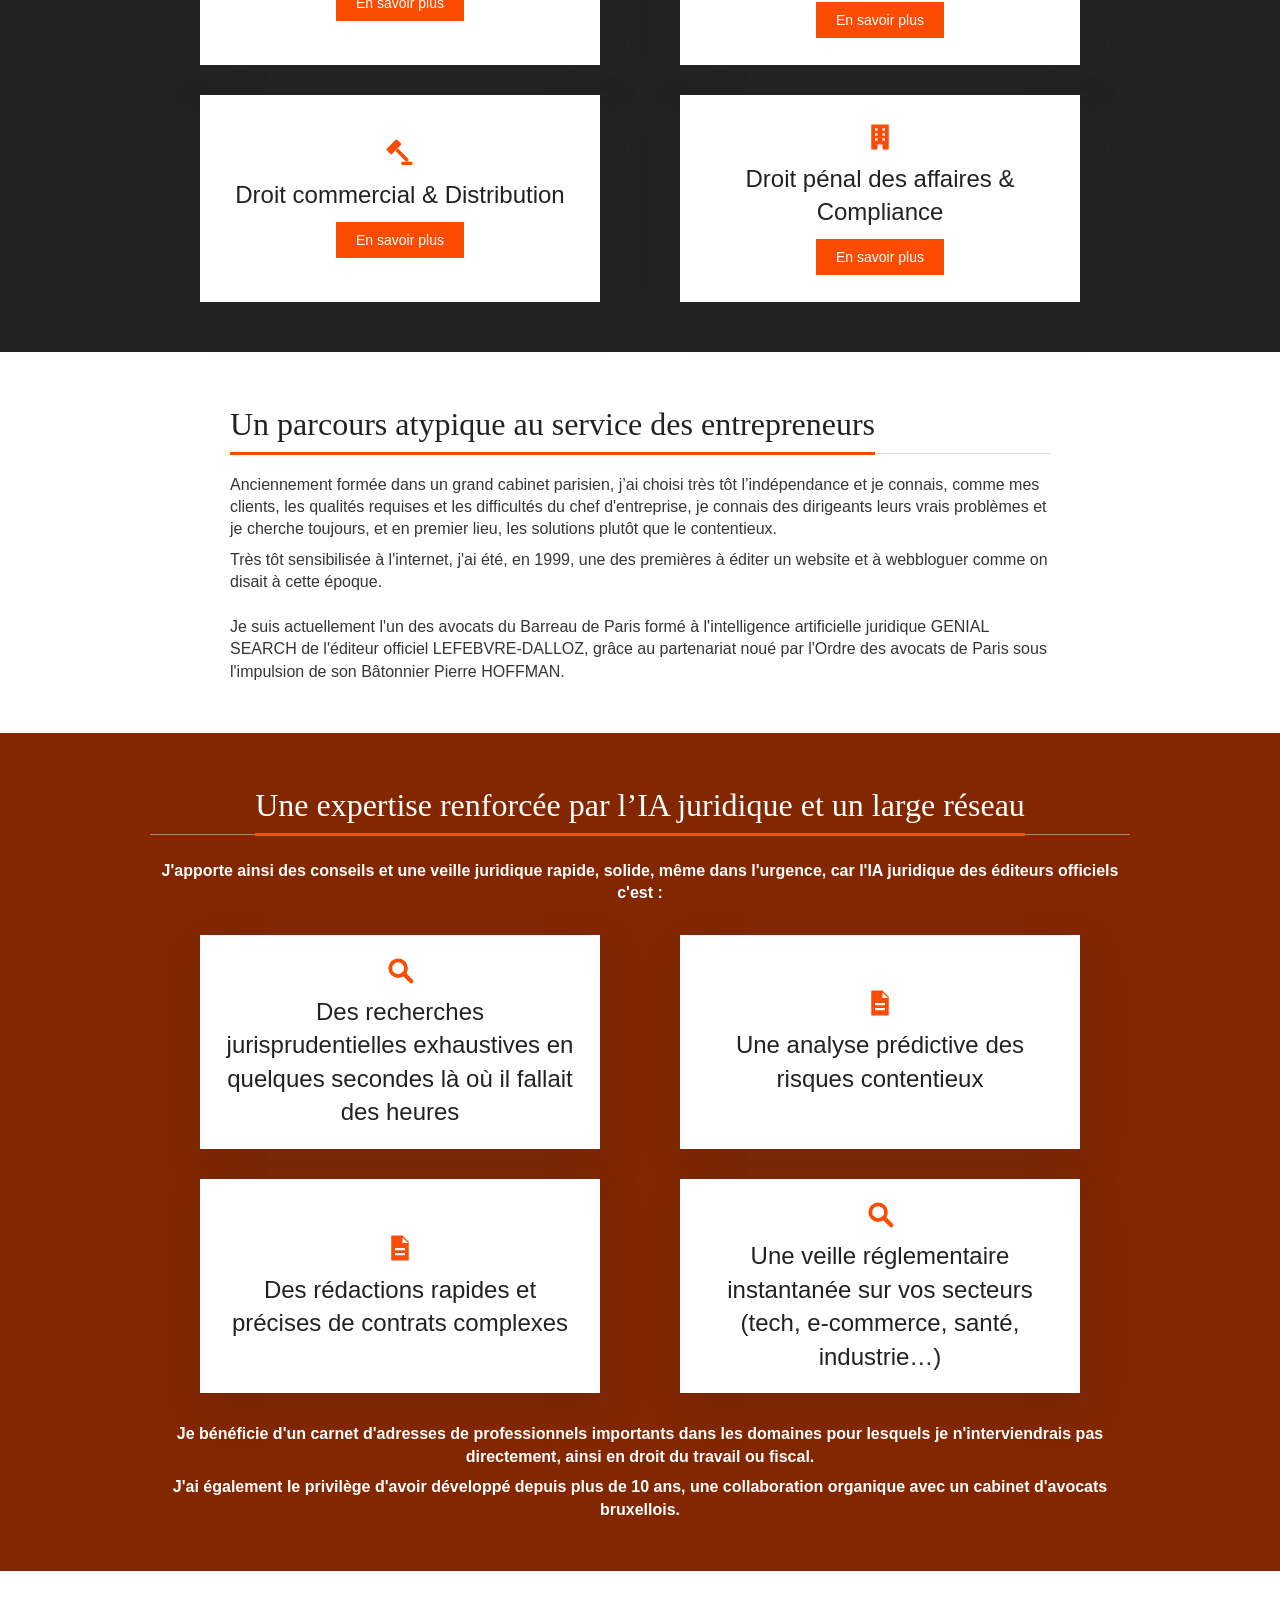
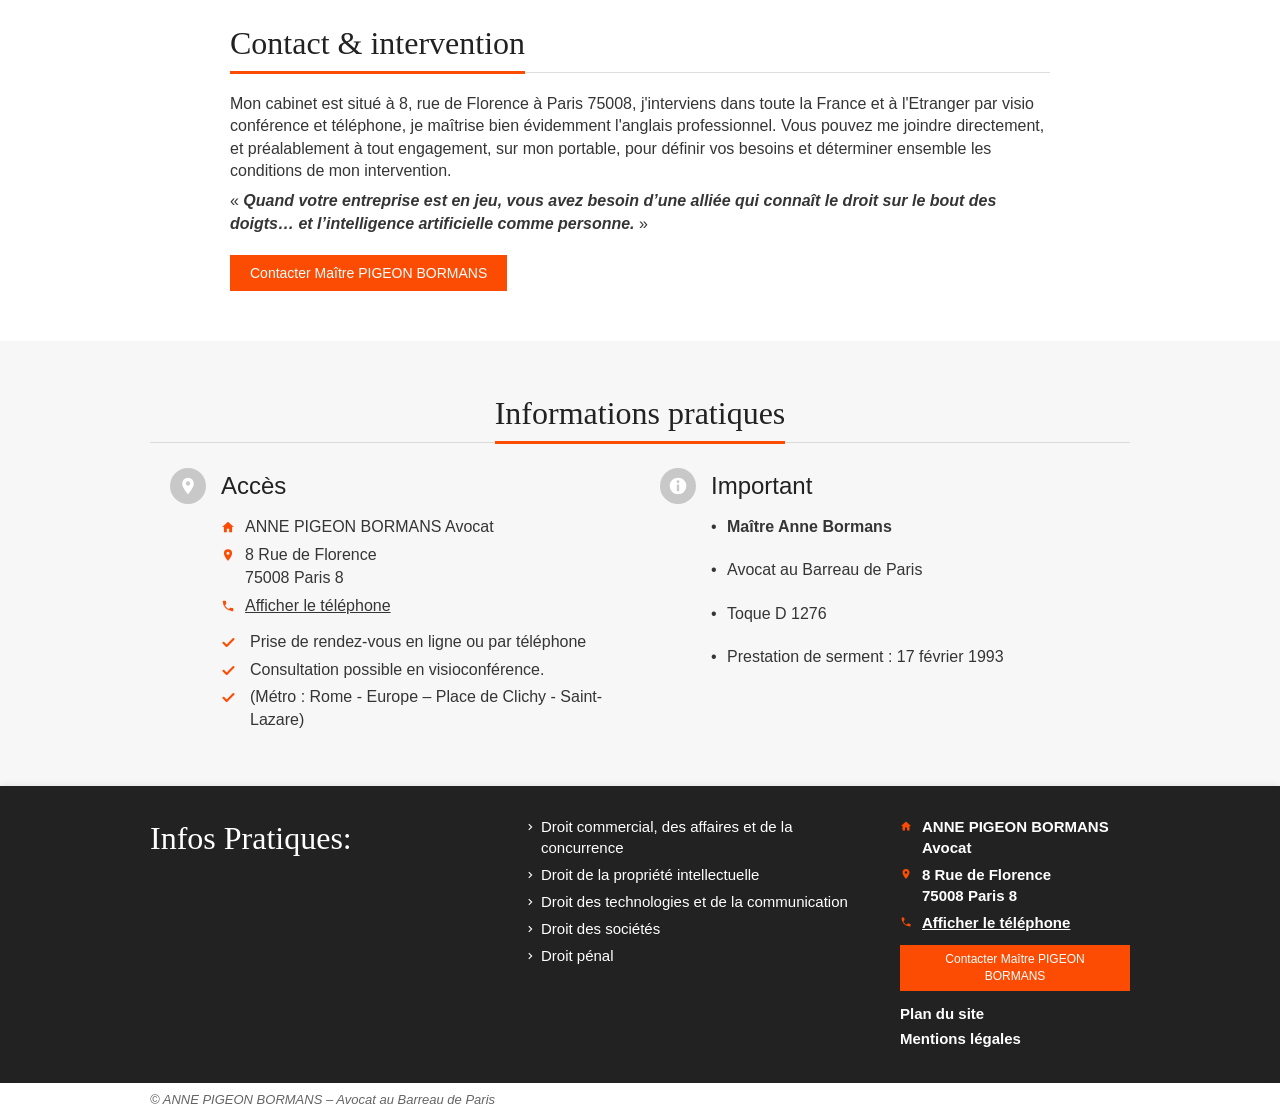
==== commit a57c04e7: "Forcer le rechargement du CSS et du JS après chaque modification Co-Authored-By: Claude Opus 5.5 <no" ====
--- a/index.html
+++ b/index.html
@@ -6,7 +6,7 @@
   <title>Avocat droit des affaires Paris 8 – Maître Bormans</title>
   <meta name="description" content="Avocat en droit des affaires et pénal des affaires à Paris 8, apportant une expertise juridique et technologique pour accompagner les entreprises.">
   <link rel="canonical" href="https://www.annebormansavocat.fr/">
-  <link rel="stylesheet" href="assets/css/style.css">
+  <link rel="stylesheet" href="assets/css/style.css?v=a3a7acb3">
 </head>
 <body>
 
@@ -231,6 +231,6 @@
   <div class="subfooter"><div class="container">© ANNE PIGEON BORMANS – Avocat au Barreau de Paris</div></div>
 
   <button id="backtotop" type="button" aria-label="Retour en haut"><span class="i i-arrowup" aria-hidden="true"></span></button>
-  <script src="assets/js/main.js"></script>
+  <script src="assets/js/main.js?v=b5d31859"></script>
 </body>
 </html>
--- a/assets/css/style.css
+++ b/assets/css/style.css
@@ -55,7 +55,10 @@
 .mobile-bar,.mobile-menu{display:none}
 
 /* ---------- Bandeau photo (accueil) ---------- */
-.hero{background:var(--noir);padding:80px 0;display:flex;align-items:center}
+/* Photo des colonnes : Unsplash (licence libre, usage commercial autorisé), servie par leur CDN.
+   background-attachment:fixed = effet de défilement (l'image reste fixe pendant que la page défile). */
+.hero{height:617px;display:flex;align-items:center;
+  background:var(--noir) url("https://images.unsplash.com/photo-1590410051810-08d7d33f0322?w=2000&q=80&auto=format&fit=crop") center/cover no-repeat fixed}
 .hero .container{width:100%;display:flex;justify-content:flex-end}
 .hero-box{background:#fff;width:426px;padding:15px 25px 20px;margin:10px 0;text-align:right}
 .hero-box .title{margin-bottom:12px}
@@ -198,7 +201,7 @@
   .mobile-menu .submenu{display:none;background:#f7f7f7}
   .mobile-menu .submenu a{padding-left:35px;font-size:15px}
   .mobile-menu li.open>.submenu{display:block}
-  .hero{padding:12px 0}
+  .hero{height:auto;padding:60px 0;background-attachment:scroll}
   .hero-box{width:100%}
   .section{padding:35px 10px}
   .media,.media.reverse{grid-template-columns:1fr;gap:25px}
